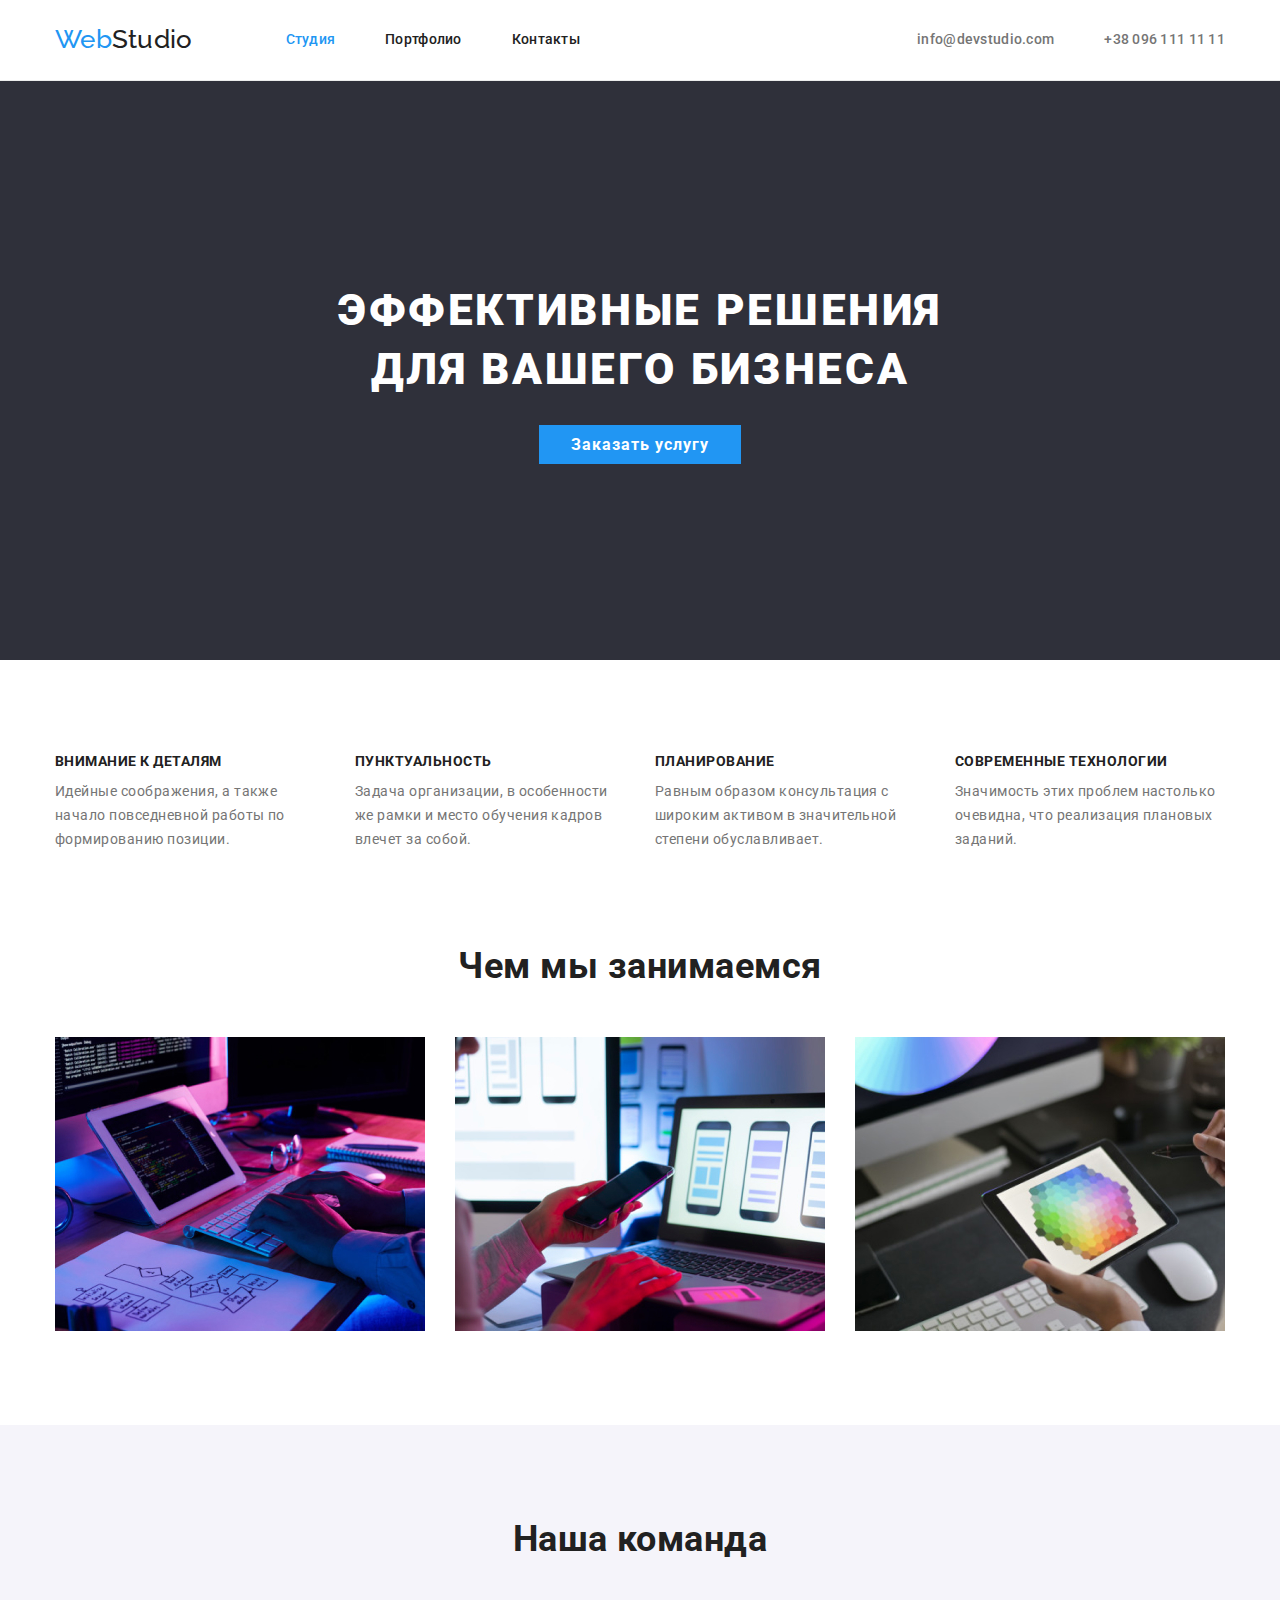
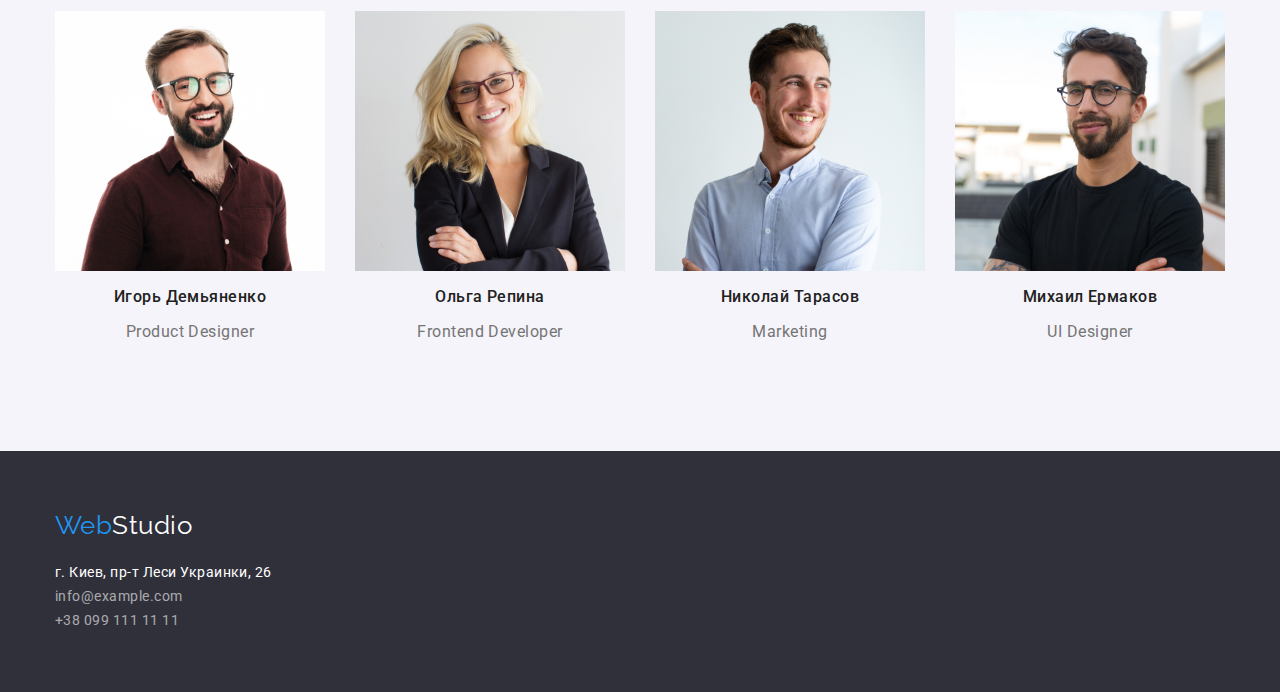
==== index.html @ f5b4fb61 "copy files from hw#3" ====
<!DOCTYPE html>
<html lang="ru">
  <head>
    <meta charset="UTF-8" />
    <meta name="viewport" content="width=device-width, initial-scale=1.0" />
    <title>Гланая</title>
    <link
      rel="stylesheet"
      href="https://fonts.googleapis.com/css2?family=Roboto:wght@400;500;700;900&display=swap"
    />
    <link
      rel="stylesheet"
      href="https://fonts.googleapis.com/css2?family=Raleway:wght@700&display=swap"
    />
    <link
      rel="stylesheet"
      href="https://cdnjs.cloudflare.com/ajax/libs/modern-normalize/0.7.0/modern-normalize.min.css"
    />
    <link rel="stylesheet" href="./css/common.css" />
    <link rel="stylesheet" href="./css/main.css" />
  </head>
  <body>
    <!-- Шапка сайта -->
    <header class="page-header">
      <div class="container flexbox">
        <nav class="main-nav">
          <a href="index.html" lang="en" class="logo"><span class="accent">Web</span>Studio          
          </a>
          <ul class="list site-nav">
            <li class="menu-item">
              <a href="./index.html" class="link current">Студия</a>
            </li>
            <li class="menu-item">
              <a href="./portfolio.html" class="link">Портфолио</a>
            </li>
            <li class="menu-item"><a href="" class="link">Контакты</a></li>
          </ul>
        </nav>
        <ul class="list auth-nav flexbox">
          <li class="menu-item">
            <a href="mailto:info@devstudio.com" class="link"
              >info@devstudio.com</a
            >
          </li>
          <li class="menu-item">
            <a href="tel:+380961111111" class="link">+38 096 111 11 11</a>
          </li>
        </ul>
      </div>
    </header>
    <main>
      <!-- Главный контейнер -->

      <section class="hero">
        <!-- Герой! -->
        <div class="hero-content">
          <h1 class="hero-title">
            Эффективные решения <br />для вашего бизнеса
          </h1>
          <a href="#" class="button">Заказать услугу</a>
        </div>
      </section>

      <!-- Наши особенности (сделать невидимый заголовок!) -->
      <section class="section features">
        <div class="container">
          <h2 hidden class="hidden">Особенности</h2>
          <ul class="list features-list">
            <li class="features-item">
              <h3 class="title">Внимание к деталям</h3>
              <p class="text">
                Идейные соображения, а также начало повседневной работы по
                формированию позиции.
              </p>
            </li>
            <li class="features-item">
              <h3 class="title">Пунктуальность</h3>
              <p class="text">
                Задача организации, в особенности же рамки и место обучения
                кадров влечет за собой.
              </p>
            </li>
            <li class="features-item">
              <h3 class="title">Планирование</h3>
              <p class="text">
                Равным образом консультация с широким активом в значительной
                степени обуславливает.
              </p>
            </li>
            <li class="features-item">
              <h3 class="title">Современные технологии</h3>
              <p class="text">
                Значимость этих проблем настолько очевидна, что реализация
                плановых заданий.
              </p>
            </li>
          </ul>
        </div>
      </section>
      <!-- Чем мы занимаемся -->
      <section class="section what-we-do">
        <div class="container">
          <h2 class="title">Чем мы занимаемся</h2>
          <ul class="list doing-list">
            <li class="doing-item">
              <img
                src="./images/what-are-we-doing1.jpg"
                width="370"
                alt="Десктопные приложения"
              />
            </li>
            <li class="doing-item">
              <img
                src="./images/what-are-we-doing2.jpg"
                width="370"
                alt="Мобильные приложения"
              />
            </li>
            <li class="doing-item">
              <img
                src="./images/what-are-we-doing3.jpg"
                width="370"
                alt="Дизайнерские решения"
              />
            </li>
          </ul>
        </div>
      </section>
      <!-- Наша команда -->
      <section class="section team">
        <div class="container">
          <h2 class="title">Наша команда</h2>
          <ul class="list team-list">
            <li class="team-item">
              <img
                src="./images/product-designer.jpg"
                width="270"
                alt="Фото дизайнера продукта"
              />
              <h3 class="name">Игорь Демьяненко</h3>
              <p lang="en" class="biz">Product Designer</p>
            </li>
            <li class="team-item">
              <img
                src="./images/frontend-developer.jpg"
                width="270"
                alt="Фото фронтенд разработчика"
              />
              <h3 class="name">Ольга Репина</h3>
              <p lang="en" class="biz">Frontend Developer</p>
            </li>
            <li class="team-item">
              <img
                src="./images/marketing.jpg"
                width="270"
                alt="Фото маркетолога"
              />
              <h3 class="name">Николай Тарасов</h3>
              <p lang="en" class="biz">Marketing</p>
            </li>
            <li class="team-item">
              <img
                src="./images/ui-designer.jpg"
                width="270"
                alt="Фото ЮИ дизайнера"
              />
              <h3 class="name">Михаил Ермаков</h3>
              <p lang="en" class="biz">UI Designer</p>
            </li>
          </ul>
        </div>
      </section>
    </main>
    <!-- Футер -->
    <footer>
      <div class="container content-box">
        <a href="index.html" lang="en" class="logo"
          ><span class="accent">Web</span
          ><span class="accent-footer">Studio</span>
        </a>
        <address class="adds">
          <span class="adds-text">г. Киев, пр-т Леси Украинки, 26</span><br />
          <a href="mailto:info@example.com" class="auth-footer"
            >info@example.com </a
          ><br />
          <a href="tel:+380991111111" class="auth-footer">+38 099 111 11 11</a>
        </address>
      </div>
    </footer>
  </body>
</html>
---- css/common.css ----
/* Палитра цветов сайта:
Цвет h2-h3 color: #212121;
Цвет text color: #757575;
Цвет link color: #2196f3;
Цвет hero and footer color: #2F303A */

:root {
  --primary-black-color: #212121;
  --primary-white-color: #ffffff;
  --link-color: #2196f3;
}

/* 
*,
*::before,
*::after 
{
	box-sizing: border-box;
} 
*/

body {
  /* margin: 0; */
  color: var(--primary-black-color);
  font-family: Roboto, sans-serif;
  font-weight: 400;
  letter-spacing: 0.03em;
}

img {
  display: block;
  max-width: 100%;
  height: auto;
}

.list {
  margin: 0;
  padding: 0;
  list-style: none;  
}

.container {
  width: 1200px;
  padding-left: 15px;
  padding-right: 15px;
  margin-left: auto;
  margin-right: auto;

  /* outline: 1px solid tomato; */
}

.flexbox {
  display: flex;
}

.hidden {
  position: absolute;
  width: 1px;
  height: 1px;
  margin: -1px;
  border: 0;
  padding: 0;
  clip: rect(0 0 0 0);
  overflow: hidden;
}

.page-header {
  padding-top: 25px;
  padding-bottom: 25px;
  background-color: var(--primary-white-color);
  font-family: Roboto, sans-serif;
  font-weight: 500;
  font-size: 14px;
  line-height: 1.14;
  letter-spacing: 0.02em;
  border-bottom: 1px solid #ECECEC;
}

.page-header .flexbox {
  justify-content: flex-end;
  align-items: center;
}

/* Footer */
footer {
  padding-top: 60px;
  padding-bottom: 60px;

  background-color: #2f303a;
  font-family: Roboto, sans-serif;
  font-weight: 400;
  letter-spacing: 0.03em;
}

.adds {
  color: var(--primary-white-color);
  font-size: 14px;
  line-height: 1.7;
  text-decoration: none;
  font-style: normal;
}

.adds-text {
margin-bottom: 9px;
}

.auth-footer {
  color: rgba(255, 255, 255, 0.6);
  font-size: 14px;
  line-height: 1.7;
  text-decoration: none;
  font-style: normal;
}

/* Лого */

.logo {
  margin-right: 93px;
  margin-top: 0;
  margin-bottom: 0;
  display: block;

  color: var(--primary-black-color);
  font-family: "Raleway", sans-serif;
  font-size: 26px;
  text-decoration: none;
}

.logo .accent {
  color: var(--link-color);
  font-family: "Raleway", sans-serif;
  font-size: 26px;
}

.accent-footer {
  color: var(--primary-white-color);
  font-family: "Raleway", sans-serif;
  font-size: 26px;
}

.content-box .logo {
  margin-bottom: 20px;
}

/* nav */

.main-nav {
  display: flex;
  margin-right: auto;
}

.menu-item:not(:last-child) {
  margin-right: 50px;
}

.site-nav .link {
  color: var(--primary-black-color);
  text-decoration: none;
}

.site-nav .link:hover,
.site-nav .link:focus {
  color: var(--link-color);
}

.site-nav .link.current {
  color: var(--link-color);
  text-decoration: none;
}

.site-nav {
  display: flex;
  align-items: center;
}

.auth-nav .link {
  color: #757575;
  text-decoration: none;
}

.auth-nav .link:hover,
.auth-nav .link:focus {
  color: var(--link-color);
}
---- css/main.css ----
/* For index.htlm */

.section {
  padding-bottom: 94px;
}

/* Hero */
.hero {
  background-color: #2f303a;
}

.hero-content {
  padding-top: 200px;
  padding-bottom: 200px;
  margin-right: auto;
  margin-left: auto;
  max-width: 700px;

  text-align: center;
}

.hero-title {
  margin-top: 0;
  margin-bottom: 30px;

  color: var(--primary-white-color);
  text-transform: uppercase;
  text-align: center;
  font-size: 44px;
  font-weight: 900;
  line-height: 1.36;
  letter-spacing: 0.06em;
}

.button {
  padding: 10px 32px;
  
  color: var(--primary-white-color);
  background-color: #2196f3;
  font-weight: 700;
  font-size: 16px;
  line-height: 1.87;
  text-align: center;
  letter-spacing: 0.06em;
  text-decoration: none;
}

/* Особенности-features */

.features {
  padding-top: 94px;
}

.features-list {
  display: flex;
  flex-wrap: wrap;
}
.features .title {
  margin: 0 0 10px 0;

  color: var(--primary-black-color);
  font-weight: 700;
  font-size: 14px;
  line-height: 1.14;
  text-transform: uppercase;
}

.features .text {
  margin: 0;

  color: #757575;
  font-size: 14px;
  line-height: 1.7;
}

.features-item {
  width: calc((100% - 30px * 3) / 4);
  margin-right: 30px;
  margin-bottom: 30px;
}

.features-item:nth-child(4n) {
  margin-right: 0;
}

.features-item:nth-last-child(-n + 4) {
  margin-bottom: 0;
}

/* Чем мы занимаемся */
.what-we-do .title {
  margin-left: auto;
  margin-right: auto;
  margin-top: 0;
  margin-bottom: 50px;
  padding-top: 0;

  font-weight: 700;
  font-size: 36px;
  line-height: 1.16;
  text-align: center;
}

.doing-list {
  display: flex;
  flex-wrap: wrap;
}

.doing-item {
  width: calc((100% - 30px * 2) / 3);
  margin-right: 30px;
  margin-bottom: 30px;
}

.doing-item:nth-child(3n) {
  margin-right: 0;
}

.doing-item:nth-last-child(-n + 3) {
  margin-bottom: 0;
}

/* Наша команда */
.team {
  padding-top: 94px;

  background-color: #F5F4FA;
}

.team-list {
  display: flex;
  flex-wrap: wrap;
}

.team-item {
  width: calc((100% - 30px * 3) / 4);
  margin-right: 30px;
  margin-bottom: 30px;
}

.team-item:nth-child(4n) {
  margin-right: 0;
}

.team-item:nth-last-child(-n + 4) {
  margin-bottom: 0;
}

.team .title {
  margin-left: auto;
  margin-right: auto;
  margin-top: 0;
  margin-bottom: 50px;

  font-weight: 700;
  font-size: 36px;
  line-height: 1.16;
  text-align: center;
}

.team .name {
  font-weight: 500;
  font-size: 16px;
  line-height: 1.19;
  text-align: center;
}
.team .biz {
  color: #757575;
  font-size: 16px;
  line-height: 1.19;
  text-align: center;
}
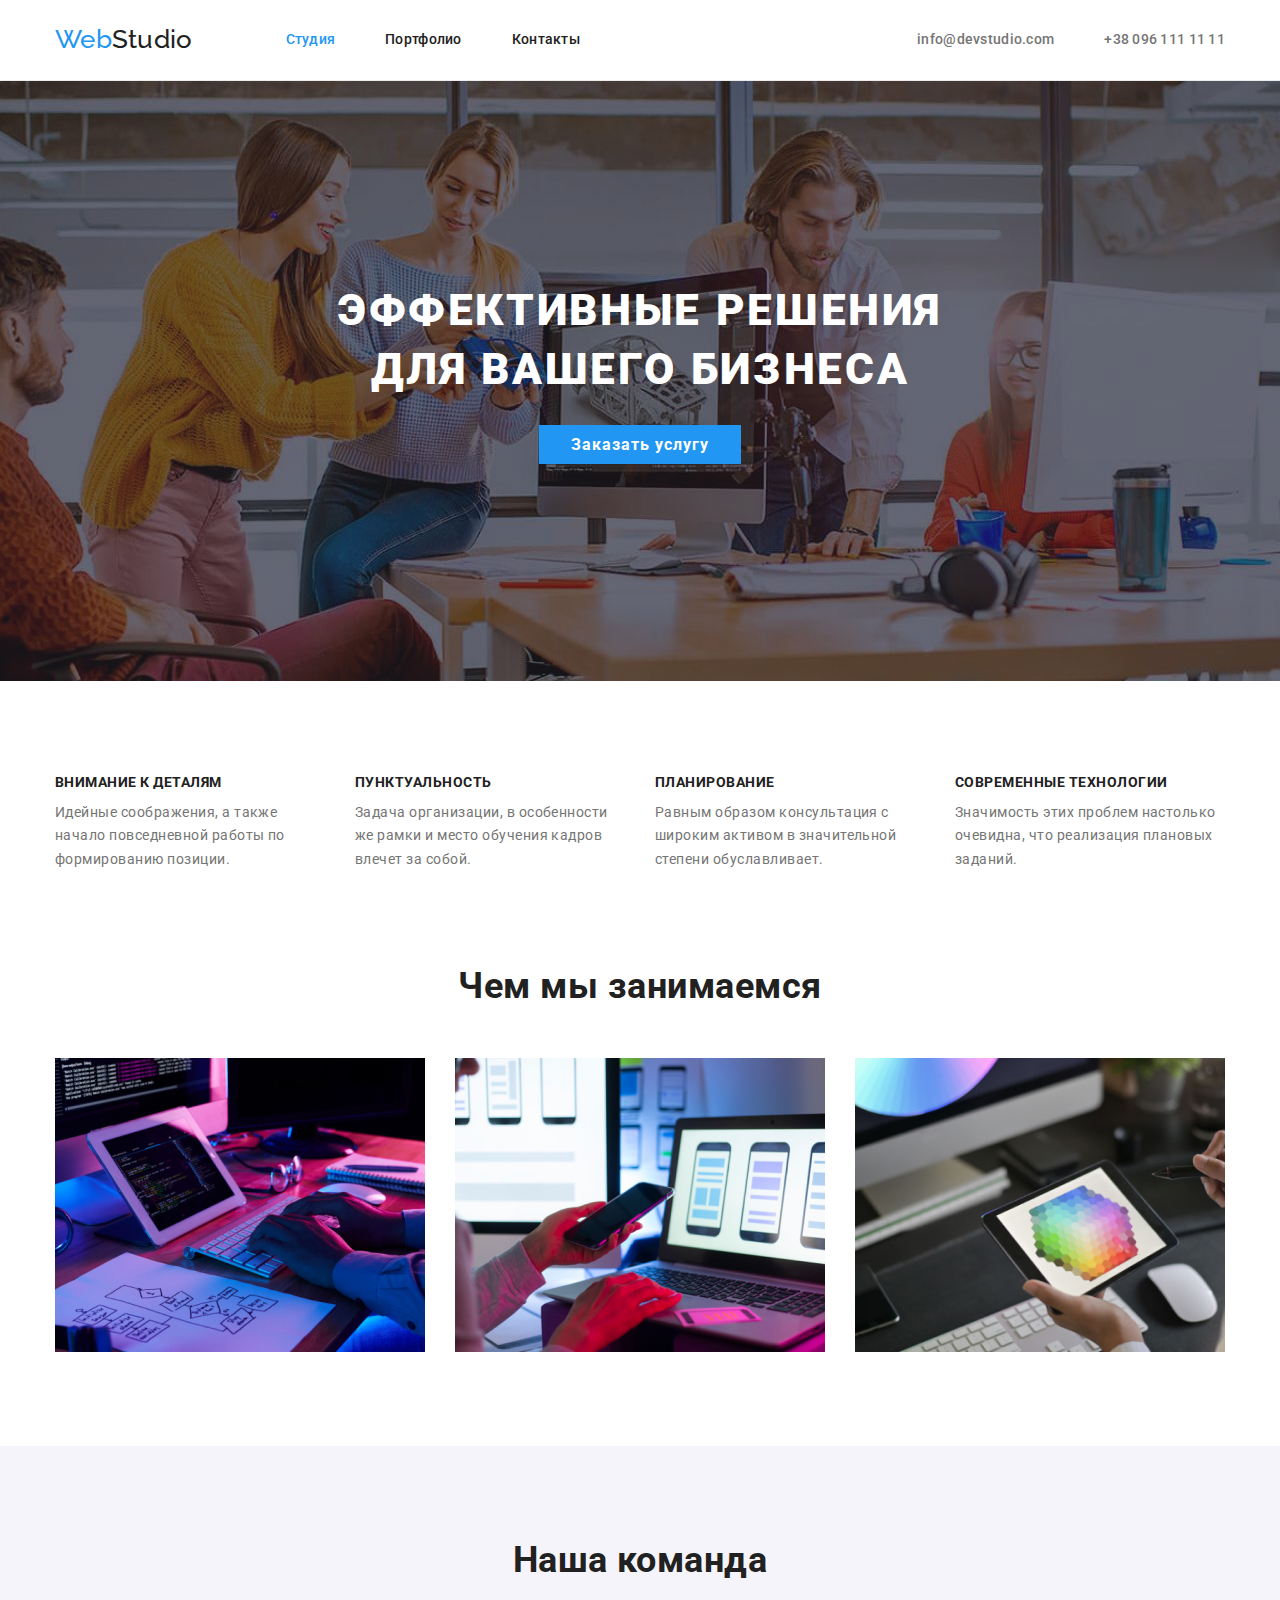
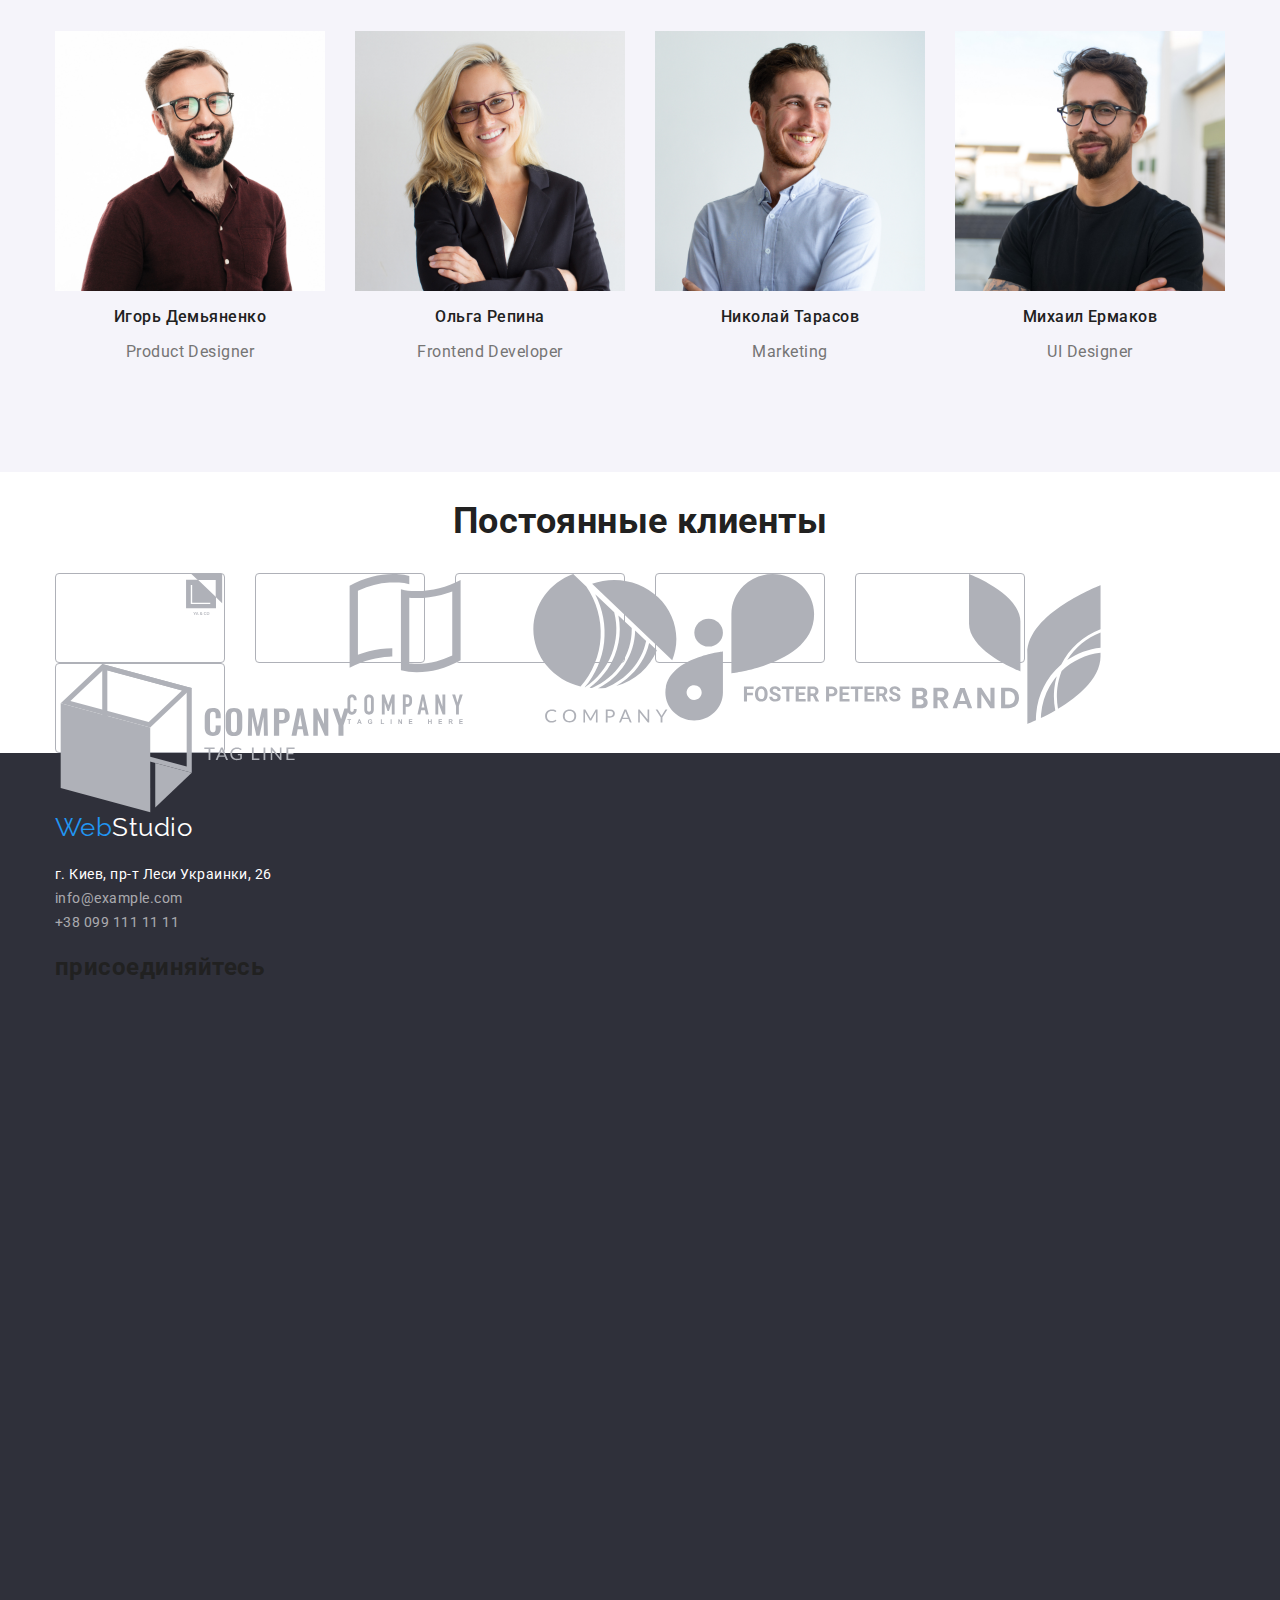
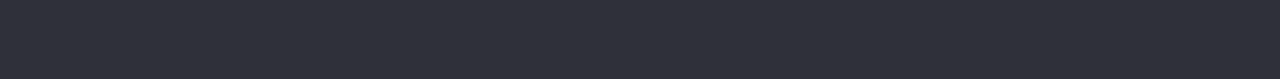
==== commit 1e813cdc: "add icons" ====
--- a/index.html
+++ b/index.html
@@ -24,7 +24,8 @@
     <header class="page-header">
       <div class="container flexbox">
         <nav class="main-nav">
-          <a href="index.html" lang="en" class="logo"><span class="accent">Web</span>Studio          
+          <a href="index.html" lang="en" class="logo"
+            ><span class="accent">Web</span>Studio
           </a>
           <ul class="list site-nav">
             <li class="menu-item">
@@ -170,6 +171,56 @@
           </ul>
         </div>
       </section>
+      <!-- Клиенты -->
+      <section class="clients">
+        <div class="container">
+          <h2 class="clients-title">Постоянные клиенты</h2>
+          <ul class="list clients-list">
+            <li class="clients-item">
+              <a class="clients-link" href="#">
+                <svg class="clients-logo" height="44" weight="49">
+                  <use href="./images/svg/symbol-defs.svg#icon-company1"></use>
+                </svg>
+              </a>
+            </li>
+            <li class="clients-item">
+              <a class="clients-link" href="#">
+                <svg class="clients-logo">
+                  <use href="./images/svg/symbol-defs.svg#icon-company2"></use>
+                </svg>
+              </a>
+            </li>
+            <li class="clients-item">
+              <a class="clients-link" href="#">
+                <svg class="clients-logo">
+                  <use href="./images/svg/symbol-defs.svg#icon-company3"></use>
+                </svg>
+              </a>
+            </li>
+            <li class="clients-item">
+              <a class="clients-link" href="#">
+                <svg class="clients-logo">
+                  <use href="./images/svg/symbol-defs.svg#icon-company4"></use>
+                </svg>
+              </a>
+            </li>
+            <li class="clients-item">
+              <a class="clients-link" href="#">
+                <svg class="clients-logo">
+                  <use href="./images/svg/symbol-defs.svg#icon-company5"></use>
+                </svg>
+              </a>
+            </li>
+            <li class="clients-item">
+              <a class="clients-link" href="#">
+                <svg class="clients-logo">
+                  <use href="./images/svg/symbol-defs.svg#icon-company6"></use>
+                </svg>
+              </a>
+            </li>
+          </ul>
+        </div>
+      </section>
     </main>
     <!-- Футер -->
     <footer>
@@ -185,6 +236,39 @@
           ><br />
           <a href="tel:+380991111111" class="auth-footer">+38 099 111 11 11</a>
         </address>
+        <section>
+          <h2>присоединяйтесь</h2>
+          <ul class="list">
+            <li>
+              <a href="" class="footer-link">
+                <svg>
+                  <use></use>
+                </svg>
+              </a>
+            </li>
+            <li>
+              <a href="" class="footer-link">
+                <svg>
+                  <use></use>
+                </svg>
+              </a>
+            </li>
+            <li>
+              <a href="" class="footer-link">
+                <svg>
+                  <use></use>
+                </svg>
+              </a>
+            </li>
+            <li>
+              <a href="" class="footer-link">
+                <svg>
+                  <use></use>
+                </svg>
+              </a>
+            </li>
+          </ul>
+        </section>
       </div>
     </footer>
   </body>
--- a/css/main.css
+++ b/css/main.css
@@ -6,7 +6,21 @@
 
 /* Hero */
 .hero {
-  background-color: #2f303a;
+  height: 600px;
+  max-width: 1600px;
+  margin-right: auto;
+  margin-left: auto;
+  background-image: linear-gradient(
+      to right,
+      rgba(47, 48, 58, 0.4),
+      rgba(47, 48, 58, 0.4)
+    ),
+    url(../images/hero-bcg-mini.jpg);
+  background-repeat: no-repeat;
+  background-position: center;
+  background-size: cover;
+
+  background-color: #c4c4c4;
 }
 
 .hero-content {
@@ -34,7 +48,7 @@
 
 .button {
   padding: 10px 32px;
-  
+
   color: var(--primary-white-color);
   background-color: #2196f3;
   font-weight: 700;
@@ -124,7 +138,7 @@
 .team {
   padding-top: 94px;
 
-  background-color: #F5F4FA;
+  background-color: #f5f4fa;
 }
 
 .team-list {
@@ -164,9 +178,43 @@
   line-height: 1.19;
   text-align: center;
 }
+
 .team .biz {
   color: #757575;
   font-size: 16px;
   line-height: 1.19;
   text-align: center;
 }
+
+/* Постоянные клиенты */
+.clients-title {
+  font-weight: 700;
+  font-size: 36px;
+  line-height: 1.16;
+  text-align: center;
+}
+
+.clients-list {
+  display: flex;
+  flex-wrap: wrap;
+}
+
+.clients-item {
+  width: 170px;
+  height: 90px;
+  margin-right: 30px;
+  padding: 0;
+  border: 1px solid #afb1b8;
+  border-radius: 4px;
+}
+
+.clients-logo {
+  fill: #afb1b8;
+}
+
+.clients-item:hover {
+  border: 1px solid var(--link-color);
+}
+.clients-item:hover .clients-logo {
+  color: var(--link-color);
+}
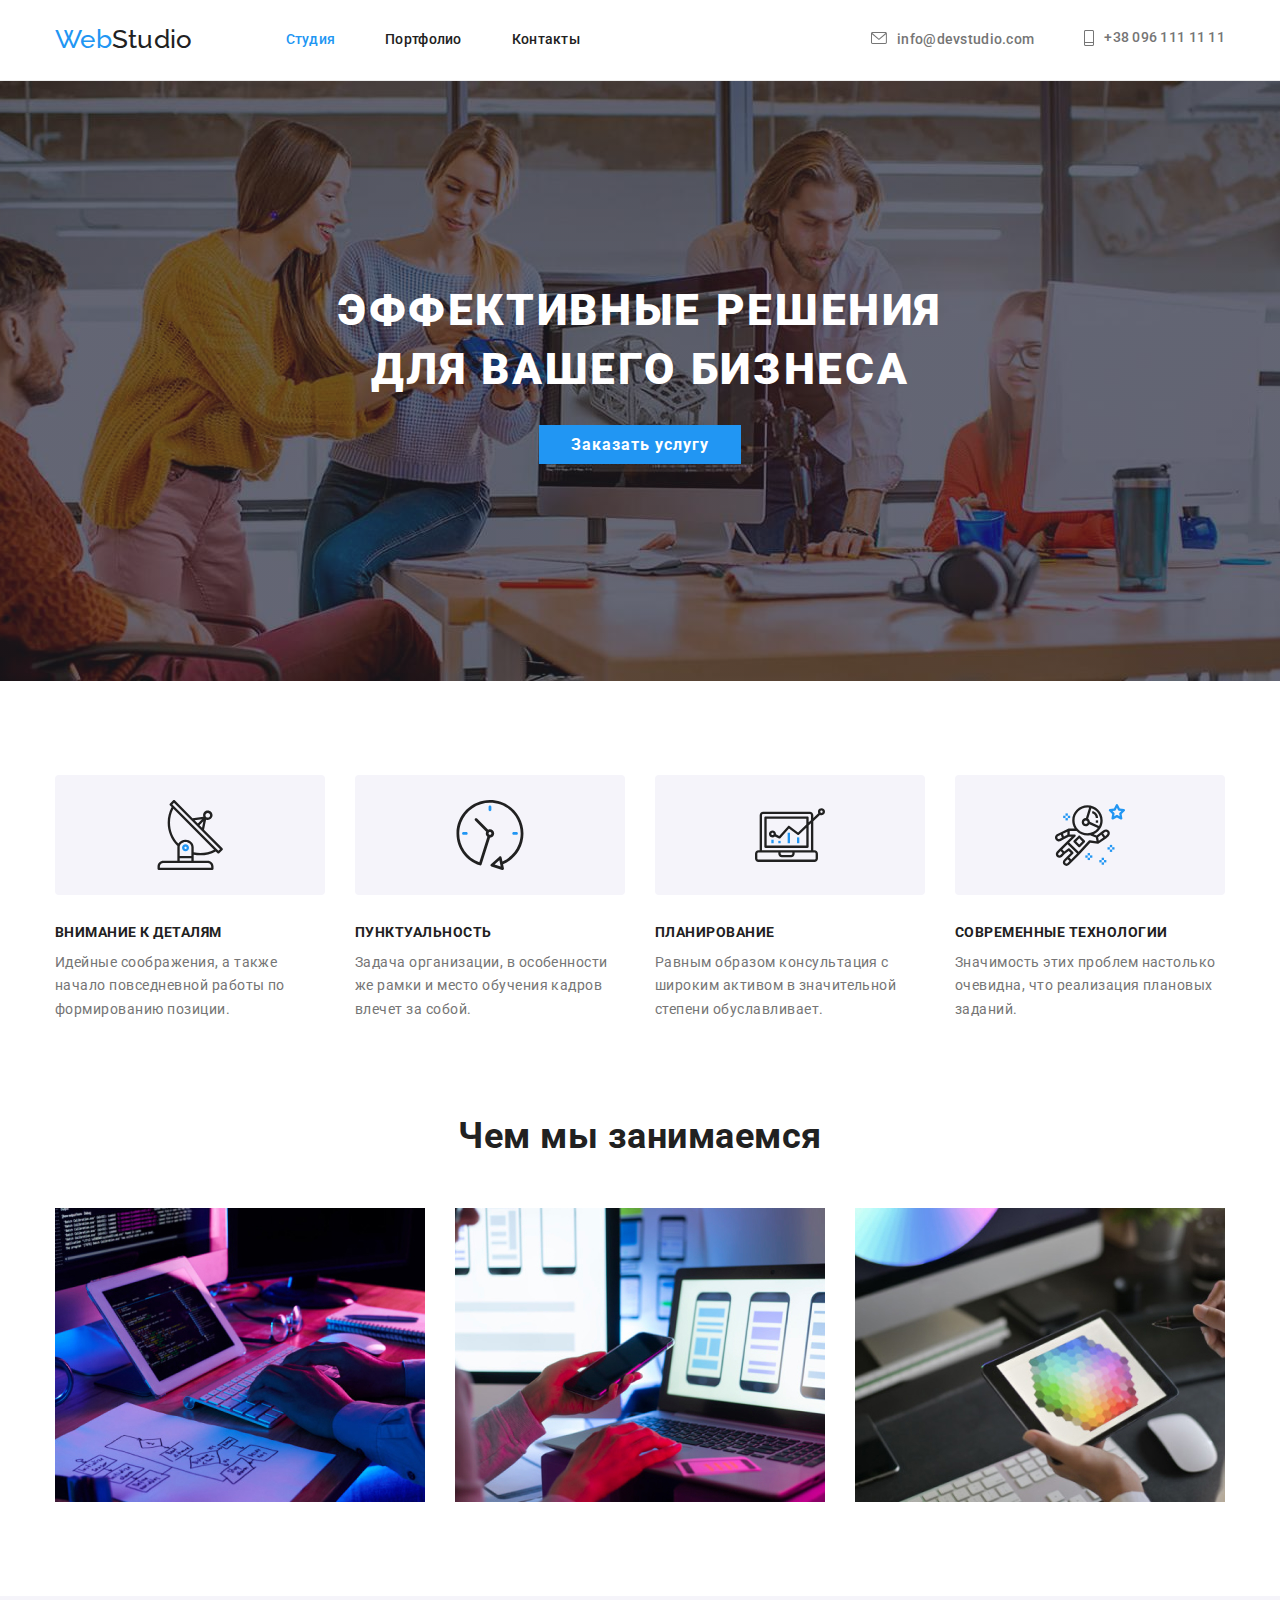
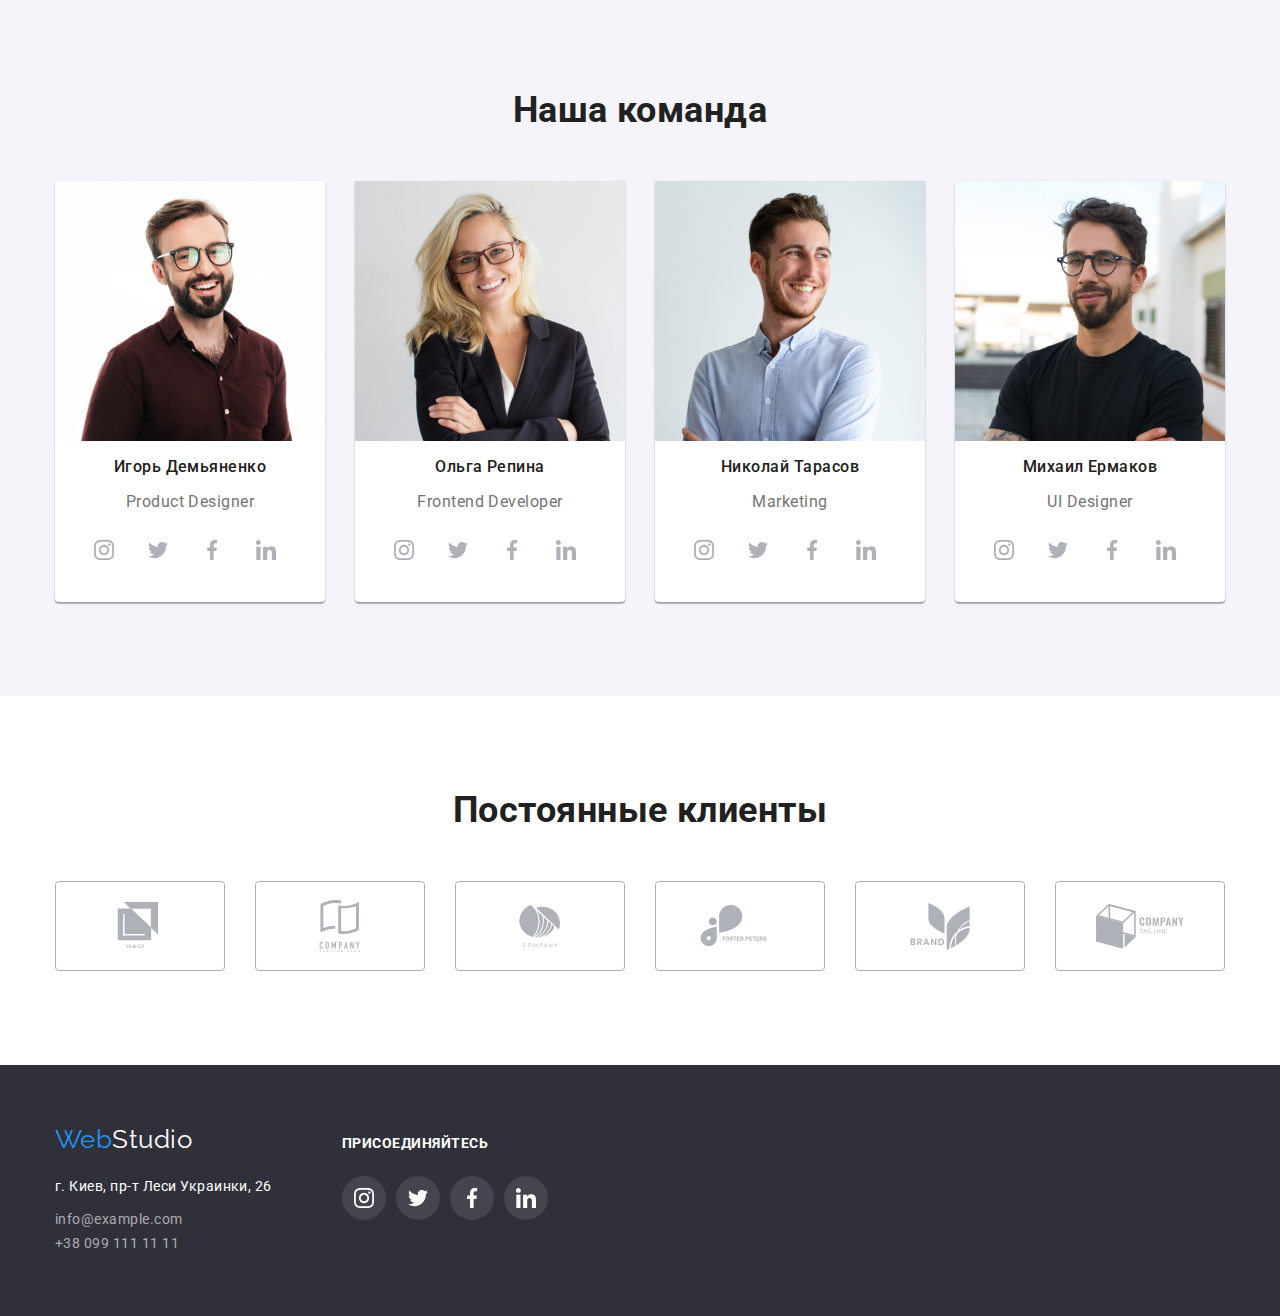
==== commit 3b67122c: "final update" ====
--- a/index.html
+++ b/index.html
@@ -39,12 +39,13 @@
         </nav>
         <ul class="list auth-nav flexbox">
           <li class="menu-item">
-            <a href="mailto:info@devstudio.com" class="link"
-              >info@devstudio.com</a
-            >
+            <a href="mailto:info@devstudio.com" class="link"><svg class="auth-icon" width="16" height="12"><use href="./images/svg/symbol-defs.svg#icon-mail"></use></svg>info@devstudio.com</a>
           </li>
           <li class="menu-item">
-            <a href="tel:+380961111111" class="link">+38 096 111 11 11</a>
+            <a href="tel:+380961111111" class="link">
+              <svg class="auth-icon" width="10" height="16"><use href="./images/svg/symbol-defs.svg#icon-tel"></use>
+              </svg>+38 096 111 11 11
+            </a>
           </li>
         </ul>
       </div>
@@ -62,12 +63,17 @@
         </div>
       </section>
 
-      <!-- Наши особенности (сделать невидимый заголовок!) -->
+      <!-- Наши особенности -->
       <section class="section features">
         <div class="container">
           <h2 hidden class="hidden">Особенности</h2>
           <ul class="list features-list">
-            <li class="features-item">
+            <li class="features-item"> 
+              <div class="features-iconbox"> 
+                <svg class="features-icon">
+                  <use href="./images/svg/symbol-defs.svg#icon-features1"></use>
+                </svg>
+              </div>
               <h3 class="title">Внимание к деталям</h3>
               <p class="text">
                 Идейные соображения, а также начало повседневной работы по
@@ -75,6 +81,11 @@
               </p>
             </li>
             <li class="features-item">
+              <div class="features-iconbox">
+                <svg class="features-icon">
+                  <use href="./images/svg/symbol-defs.svg#icon-features2"></use>
+                </svg>
+              </div>
               <h3 class="title">Пунктуальность</h3>
               <p class="text">
                 Задача организации, в особенности же рамки и место обучения
@@ -82,6 +93,11 @@
               </p>
             </li>
             <li class="features-item">
+              <div class="features-iconbox">
+                <svg class="features-icon">
+                  <use href="./images/svg/symbol-defs.svg#icon-features3"></use>
+                </svg>
+              </div>
               <h3 class="title">Планирование</h3>
               <p class="text">
                 Равным образом консультация с широким активом в значительной
@@ -89,6 +105,11 @@
               </p>
             </li>
             <li class="features-item">
+              <div class="features-iconbox">
+                <svg class="features-icon">
+                  <use href="./images/svg/symbol-defs.svg#icon-features4"></use>
+                </svg>
+              </div>
               <h3 class="title">Современные технологии</h3>
               <p class="text">
                 Значимость этих проблем настолько очевидна, что реализация
@@ -140,6 +161,36 @@
               />
               <h3 class="name">Игорь Демьяненко</h3>
               <p lang="en" class="biz">Product Designer</p>
+              <ul class="list follow-list">
+                <li class="follow-item">
+                  <a href="#" class="follow-link man">
+                    <svg class="follow-icon">
+                      <use href="./images/svg/symbol-defs.svg#icon-instagram"></use>
+                    </svg>
+                  </a>
+                </li>
+                <li class="follow-item">
+                  <a href="#" class="follow-link man">
+                    <svg class="follow-icon">
+                      <use href="./images/svg/symbol-defs.svg#icon-twitter"></use>
+                    </svg>
+                  </a>
+                </li>
+                <li class="follow-item">
+                  <a href="#" class="follow-link man">
+                    <svg class="follow-icon">
+                      <use href="./images/svg/symbol-defs.svg#icon-facebook"></use>
+                    </svg>
+                  </a>
+                </li>
+                <li class="follow-item">
+                  <a href="#" class="follow-link man">
+                    <svg class="follow-icon">
+                      <use href="./images/svg/symbol-defs.svg#icon-linkedin"></use>
+                    </svg>
+                  </a>
+                </li>
+              </ul>
             </li>
             <li class="team-item">
               <img
@@ -149,6 +200,36 @@
               />
               <h3 class="name">Ольга Репина</h3>
               <p lang="en" class="biz">Frontend Developer</p>
+              <ul class="list follow-list">
+                <li class="follow-item">
+                  <a href="#" class="follow-link man">
+                    <svg class="follow-icon">
+                      <use href="./images/svg/symbol-defs.svg#icon-instagram"></use>
+                    </svg>
+                  </a>
+                </li>
+                <li class="follow-item">
+                  <a href="#" class="follow-link man">
+                    <svg class="follow-icon">
+                      <use href="./images/svg/symbol-defs.svg#icon-twitter"></use>
+                    </svg>
+                  </a>
+                </li>
+                <li class="follow-item">
+                  <a href="#" class="follow-link man">
+                    <svg class="follow-icon">
+                      <use href="./images/svg/symbol-defs.svg#icon-facebook"></use>
+                    </svg>
+                  </a>
+                </li>
+                <li class="follow-item">
+                  <a href="#" class="follow-link man">
+                    <svg class="follow-icon">
+                      <use href="./images/svg/symbol-defs.svg#icon-linkedin"></use>
+                    </svg>
+                  </a>
+                </li>
+              </ul>
             </li>
             <li class="team-item">
               <img
@@ -158,6 +239,36 @@
               />
               <h3 class="name">Николай Тарасов</h3>
               <p lang="en" class="biz">Marketing</p>
+              <ul class="list follow-list">
+                <li class="follow-item">
+                  <a href="#" class="follow-link man">
+                    <svg class="follow-icon">
+                      <use href="./images/svg/symbol-defs.svg#icon-instagram"></use>
+                    </svg>
+                  </a>
+                </li>
+                <li class="follow-item">
+                  <a href="#" class="follow-link man">
+                    <svg class="follow-icon">
+                      <use href="./images/svg/symbol-defs.svg#icon-twitter"></use>
+                    </svg>
+                  </a>
+                </li>
+                <li class="follow-item">
+                  <a href="#" class="follow-link man">
+                    <svg class="follow-icon">
+                      <use href="./images/svg/symbol-defs.svg#icon-facebook"></use>
+                    </svg>
+                  </a>
+                </li>
+                <li class="follow-item">
+                  <a href="#" class="follow-link man">
+                    <svg class="follow-icon">
+                      <use href="./images/svg/symbol-defs.svg#icon-linkedin"></use>
+                    </svg>
+                  </a>
+                </li>
+              </ul>
             </li>
             <li class="team-item">
               <img
@@ -167,53 +278,83 @@
               />
               <h3 class="name">Михаил Ермаков</h3>
               <p lang="en" class="biz">UI Designer</p>
+              <ul class="list follow-list">
+                <li class="follow-item">
+                  <a href="#" class="follow-link man">
+                    <svg class="follow-icon">
+                      <use href="./images/svg/symbol-defs.svg#icon-instagram"></use>
+                    </svg>
+                  </a>
+                </li>
+                <li class="follow-item">
+                  <a href="#" class="follow-link man">
+                    <svg class="follow-icon">
+                      <use href="./images/svg/symbol-defs.svg#icon-twitter"></use>
+                    </svg>
+                  </a>
+                </li>
+                <li class="follow-item">
+                  <a href="#" class="follow-link man">
+                    <svg class="follow-icon">
+                      <use href="./images/svg/symbol-defs.svg#icon-facebook"></use>
+                    </svg>
+                  </a>
+                </li>
+                <li class="follow-item">
+                  <a href="#" class="follow-link man">
+                    <svg class="follow-icon">
+                      <use href="./images/svg/symbol-defs.svg#icon-linkedin"></use>
+                    </svg>
+                  </a>
+                </li>
+              </ul>
             </li>
           </ul>
         </div>
       </section>
       <!-- Клиенты -->
-      <section class="clients">
+      <section class="section clients">
         <div class="container">
           <h2 class="clients-title">Постоянные клиенты</h2>
           <ul class="list clients-list">
             <li class="clients-item">
               <a class="clients-link" href="#">
-                <svg class="clients-logo" height="44" weight="49">
+                <svg class="clients-logo" height="49.2" weight="44.3">
                   <use href="./images/svg/symbol-defs.svg#icon-company1"></use>
                 </svg>
               </a>
             </li>
             <li class="clients-item">
               <a class="clients-link" href="#">
-                <svg class="clients-logo">
+                <svg class="clients-logo" height="52" weight="40">
                   <use href="./images/svg/symbol-defs.svg#icon-company2"></use>
                 </svg>
               </a>
             </li>
             <li class="clients-item">
               <a class="clients-link" href="#">
-                <svg class="clients-logo">
+                <svg class="clients-logo" height="42.6" weight="41">
                   <use href="./images/svg/symbol-defs.svg#icon-company3"></use>
                 </svg>
               </a>
             </li>
             <li class="clients-item">
               <a class="clients-link" href="#">
-                <svg class="clients-logo">
+                <svg class="clients-logo" height="42" weight="79.7">
                   <use href="./images/svg/symbol-defs.svg#icon-company4"></use>
                 </svg>
               </a>
             </li>
             <li class="clients-item">
               <a class="clients-link" href="#">
-                <svg class="clients-logo">
+                <svg class="clients-logo" height="47" weight="59">
                   <use href="./images/svg/symbol-defs.svg#icon-company5"></use>
                 </svg>
               </a>
             </li>
             <li class="clients-item">
               <a class="clients-link" href="#">
-                <svg class="clients-logo">
+                <svg class="clients-logo" height="45.4" weight="88.5">
                   <use href="./images/svg/symbol-defs.svg#icon-company6"></use>
                 </svg>
               </a>
@@ -225,50 +366,51 @@
     <!-- Футер -->
     <footer>
       <div class="container content-box">
+        <div class="address-box">
         <a href="index.html" lang="en" class="logo"
           ><span class="accent">Web</span
-          ><span class="accent-footer">Studio</span>
+          ><span class="accent inverse">Studio</span>
         </a>
         <address class="adds">
-          <span class="adds-text">г. Киев, пр-т Леси Украинки, 26</span><br />
+          <p class="adds-text">г. Киев, пр-т Леси Украинки, 26<br></p>
           <a href="mailto:info@example.com" class="auth-footer"
-            >info@example.com </a
-          ><br />
+            >info@example.com<br></a>
           <a href="tel:+380991111111" class="auth-footer">+38 099 111 11 11</a>
         </address>
-        <section>
-          <h2>присоединяйтесь</h2>
-          <ul class="list">
-            <li>
-              <a href="" class="footer-link">
-                <svg>
-                  <use></use>
-                </svg>
-              </a>
-            </li>
-            <li>
-              <a href="" class="footer-link">
-                <svg>
-                  <use></use>
-                </svg>
-              </a>
-            </li>
-            <li>
-              <a href="" class="footer-link">
-                <svg>
-                  <use></use>
-                </svg>
-              </a>
-            </li>
-            <li>
-              <a href="" class="footer-link">
-                <svg>
-                  <use></use>
-                </svg>
-              </a>
-            </li>
-          </ul>
-        </section>
+      </div> 
+        <div class="follow-box">
+          <b class="follow-title">Присоединяйтесь</b>
+          <ul class="list follow-list">
+            <li class="follow-item">
+              <a href="#" class="follow-link join">
+                <svg class="follow-icon">
+                  <use href="./images/svg/symbol-defs.svg#icon-instagram"></use>
+                </svg>
+              </a>
+            </li>
+            <li class="follow-item">
+              <a href="#" class="follow-link join">
+                <svg class="follow-icon">
+                  <use href="./images/svg/symbol-defs.svg#icon-twitter"></use>
+                </svg>
+              </a>
+            </li>
+            <li class="follow-item">
+              <a href="#" class="follow-link join">
+                <svg class="follow-icon">
+                  <use href="./images/svg/symbol-defs.svg#icon-facebook"></use>
+                </svg>
+              </a>
+            </li>
+            <li class="follow-item">
+              <a href="#" class="follow-link join">
+                <svg class="follow-icon">
+                  <use href="./images/svg/symbol-defs.svg#icon-linkedin"></use>
+                </svg>
+              </a>
+            </li>
+          </ul>
+        </div>
       </div>
     </footer>
   </body>
--- a/css/common.css
+++ b/css/common.css
@@ -2,12 +2,14 @@
 Цвет h2-h3 color: #212121;
 Цвет text color: #757575;
 Цвет link color: #2196f3;
-Цвет hero and footer color: #2F303A */
+Цвет hero and footer color: #2F303A 
+Цвет иконок: #AFB1B8;*/
 
 :root {
   --primary-black-color: #212121;
   --primary-white-color: #ffffff;
   --link-color: #2196f3;
+  --icon-color: #AFB1B8;
 }
 
 /* 
@@ -83,15 +85,24 @@
 
 /* Footer */
 footer {
-  padding-top: 60px;
-  padding-bottom: 60px;
-
   background-color: #2f303a;
   font-family: Roboto, sans-serif;
   font-weight: 400;
   letter-spacing: 0.03em;
 }
 
+.content-box {
+  padding-top: 60px;
+  padding-bottom: 60px;
+
+  display: flex;
+  align-items: baseline;
+}
+
+.address-box {
+margin-right: 70px;
+}
+
 .adds {
   color: var(--primary-white-color);
   font-size: 14px;
@@ -101,7 +112,8 @@
 }
 
 .adds-text {
-margin-bottom: 9px;
+  margin-top: 0;
+  margin-bottom: 9px;
 }
 
 .auth-footer {
@@ -110,6 +122,52 @@
   line-height: 1.7;
   text-decoration: none;
   font-style: normal;
+}
+
+.follow-title {
+  display: block;
+  margin-bottom: 20px;
+  font-weight: 700px;
+  font-size: 14px;
+  line-height: 1.7;
+  text-transform: uppercase;
+  color: var(--primary-white-color);
+}
+
+.follow-list {
+  display: flex;
+  justify-content: center;
+  align-items: center;
+}
+
+.follow-link {
+  display: flex;
+  justify-content: center;
+  align-items: center;
+  width: 44px;
+  height: 44px;
+  padding: 0;
+  border-radius: 50%;
+}
+
+.follow-link.join {
+  background-color: rgba(255, 255, 255, 0.1);
+  color: var(--primary-white-color);
+}
+
+.follow-link:hover,
+.follow-link:focus {
+  background-color: var(--link-color);
+}
+
+.follow-item {
+  margin-right: 10px;
+}
+
+.follow-icon {
+  fill: currentColor;
+  width: 20px;
+  height: 20px;
 }
 
 /* Лого */
@@ -132,13 +190,14 @@
   font-size: 26px;
 }
 
-.accent-footer {
+.accent.inverse {
   color: var(--primary-white-color);
   font-family: "Raleway", sans-serif;
   font-size: 26px;
 }
 
 .content-box .logo {
+  margin-right: 0;
   margin-bottom: 20px;
 }
 
@@ -147,6 +206,11 @@
 .main-nav {
   display: flex;
   margin-right: auto;
+}
+
+.menu-item .link {
+display: inline-flex;
+
 }
 
 .menu-item:not(:last-child) {
@@ -182,3 +246,8 @@
 .auth-nav .link:focus {
   color: var(--link-color);
 }
+
+.auth-icon {
+  margin-right: 10px;
+  fill: currentColor;
+}--- a/css/main.css
+++ b/css/main.css
@@ -65,6 +65,17 @@
   padding-top: 94px;
 }
 
+.features-iconbox {
+  display: flex;
+  justify-content: center;
+  align-items: center;
+  margin-bottom: 30px;
+  width: 270px;
+  height: 120px;
+  background: #F5F4FA;
+  border-radius: 4px;
+}
+
 .features-list {
   display: flex;
   flex-wrap: wrap;
@@ -101,6 +112,12 @@
   margin-bottom: 0;
 }
 
+.features-icon {
+  width: 70px;
+  height: 70px;
+  fill: currentColor;
+}
+
 /* Чем мы занимаемся */
 .what-we-do .title {
   margin-left: auto;
@@ -143,13 +160,19 @@
 
 .team-list {
   display: flex;
-  flex-wrap: wrap;
 }
 
 .team-item {
   width: calc((100% - 30px * 3) / 4);
   margin-right: 30px;
   margin-bottom: 30px;
+
+  background-color: var(--primary-white-color);
+
+  box-shadow: 0px 1px 3px rgba(0, 0, 0, 0.12), 0px 1px 1px rgba(0, 0, 0, 0.14),
+    0px 2px 1px rgba(0, 0, 0, 0.2);
+
+  border-radius: 0px 0px 4px 4px;
 }
 
 .team-item:nth-child(4n) {
@@ -186,8 +209,31 @@
   text-align: center;
 }
 
+.follow-list {
+  margin-bottom: 30px;
+}
+
+.follow-link.man {
+color: var(--icon-color);
+}
+
+.follow-link.man:hover,
+.follow-link.man:focus {
+  color: var(--primary-white-color);
+  background-color: var(--link-color);
+}
+
 /* Постоянные клиенты */
+.clients {
+  padding-top: 94px;
+}
+
 .clients-title {
+  margin-left: auto;
+  margin-right: auto;
+  margin-top: 0;
+  margin-bottom: 50px;
+
   font-weight: 700;
   font-size: 36px;
   line-height: 1.16;
@@ -200,21 +246,32 @@
 }
 
 .clients-item {
+  margin-right: 30px;
+}
+
+.clients-item:last-child {
+  margin-right: 0;
+}
+
+.clients-link {
+  display: flex;
+  justify-content: center;
+  align-items: center;
   width: 170px;
   height: 90px;
-  margin-right: 30px;
   padding: 0;
   border: 1px solid #afb1b8;
   border-radius: 4px;
+  color: var(--icon-color);
 }
 
 .clients-logo {
-  fill: #afb1b8;
-}
-
-.clients-item:hover {
+  fill: currentColor;
+}
+
+.clients-link:hover {
   border: 1px solid var(--link-color);
 }
-.clients-item:hover .clients-logo {
+.clients-link:hover .clients-logo {
   color: var(--link-color);
 }
